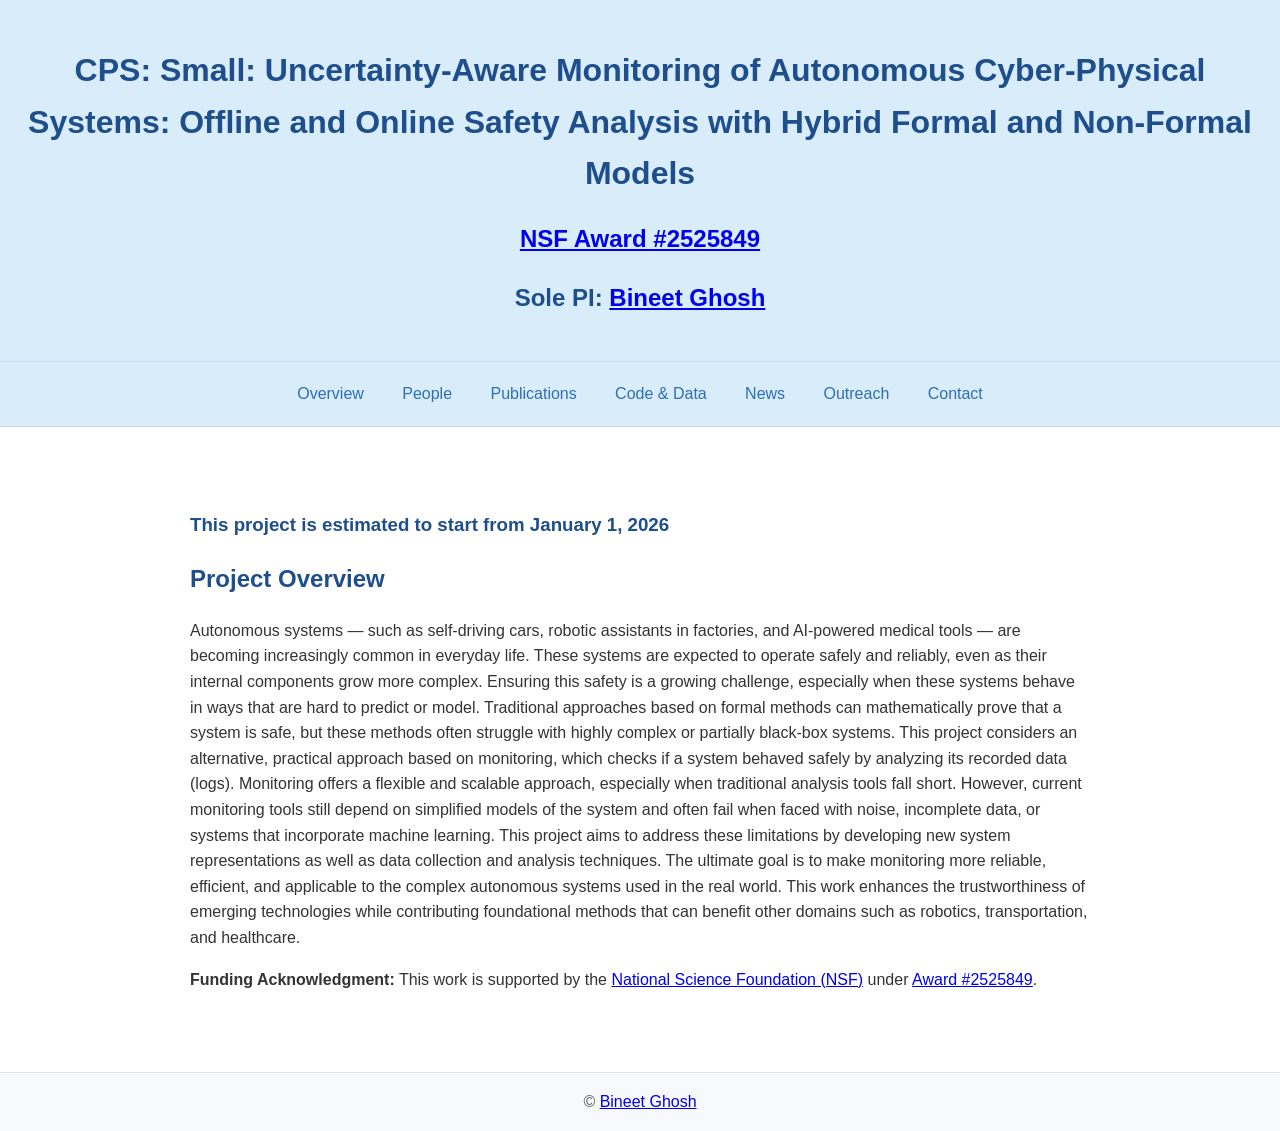
==== CPS_Monitoring_25/index.html @ 7c51f82e "Updates" ====
<!DOCTYPE html>
<html lang="en">
<head>
  <meta charset="UTF-8">
  <title>NSF Award - Overview</title>
  <link rel="stylesheet" href="style.css">
</head>
<body> 
  <header>
    <h1>CPS: Small: Uncertainty-Aware Monitoring of Autonomous Cyber-Physical Systems: Offline and Online Safety Analysis with Hybrid Formal and Non-Formal Models</h1>
    <h2><a href="https://www.nsf.gov/awardsearch/showAward?AWD_ID=2525849&HistoricalAwards=false" target="_blank">NSF Award #2525849</a></h2>
	<h2>Sole PI: <a href="https://bineet.cs.ua.edu/" target="_blank">Bineet Ghosh</a></h2>
  </header>
  <nav>
    <ul>
      <li><a href="index.html">Overview</a></li>
      <li><a href="people.html">People</a></li>
      <li><a href="publications.html">Publications</a></li>
      <li><a href="code_data.html">Code & Data</a></li>
      <li><a href="news.html">News</a></li>
      <li><a href="outreach.html">Outreach</a></li>
      <li><a href="contact.html">Contact</a></li>
    </ul>
  </nav>
  <main>
  
	<h3>This project is estimated to start from January 1, 2026</h3>
  
    <h2>Project Overview</h2>
	
    <p>Autonomous systems &#8212 such as self-driving cars, robotic assistants in factories, and AI-powered medical tools &#8212 are becoming increasingly common in everyday life. These systems are expected to operate safely and reliably, even as their internal components grow more complex. Ensuring this safety is a growing challenge, especially when these systems behave in ways that are hard to predict or model. Traditional approaches based on formal methods can mathematically prove that a system is safe, but these methods often struggle with highly complex or partially black-box systems. This project considers an alternative, practical approach based on monitoring, which checks if a system behaved safely by analyzing its recorded data (logs). Monitoring offers a flexible and scalable approach, especially when traditional analysis tools fall short. However, current monitoring tools still depend on simplified models of the system and often fail when faced with noise, incomplete data, or systems that incorporate machine learning. This project aims to address these limitations by developing new system representations as well as data collection and analysis techniques. The ultimate goal is to make monitoring more reliable, efficient, and applicable to the complex autonomous systems used in the real world. This work enhances the trustworthiness of emerging technologies while contributing foundational methods that can benefit other domains such as robotics, transportation, and healthcare.</p>
	
    <p><strong>Funding Acknowledgment:</strong> This work is supported by the <a href="https://www.nsf.gov/" target="_blank">National Science Foundation (NSF)</a> under <a href="https://www.nsf.gov/awardsearch/showAward?AWD_ID=2525849&HistoricalAwards=false" target="_blank">Award #2525849</a>.</p>
  </main>
  <footer>&copy; <a href="https://bineet.cs.ua.edu/" target="_blank">Bineet Ghosh</a></footer>
</body>
</html>
---- CPS_Monitoring_25/style.css ----
/* style.css — Light blue header/nav */

body {
  font-family: Arial, sans-serif;
  margin: 0;
  padding: 0;
  line-height: 1.6;
  background: #ffffff; /* keep body white for readability */
  color: #333333;
}

header {
  background: #d9ecfa; /* light blue header */
  color: #1e4e8c;      /* darker blue text */
  padding: 1.5rem;
  text-align: center;
}

nav ul {
  display: flex;
  justify-content: center;
  list-style: none;
  margin: 0;
  padding: 0.5rem 0;
  background: #d9ecfa; /* same light blue as header */
  border-top: 1px solid #c3ddf5;
  border-bottom: 1px solid #c3ddf5;
}

nav ul li {
  margin: 0;
}

nav ul li a {
  display: block;
  padding: 0.7rem 1.2rem;
  color: #2d6eb6; /* medium blue */
  text-decoration: none;
  font-weight: 500;
}

nav ul li a:hover {
  background: #bcdcf7; /* slightly darker blue hover */
  border-radius: 6px;
}

main {
  max-width: 900px;
  margin: 2rem auto;
  padding: 2rem;
}

h1, h2, h3 {
  color: #1e4e8c; /* heading text in dark blue */
}

footer {
  text-align: center;
  padding: 1rem;
  background: #f7f9fc;
  color: #555555;
  margin-top: 2rem;
  border-top: 1px solid #e0e6ef;
}
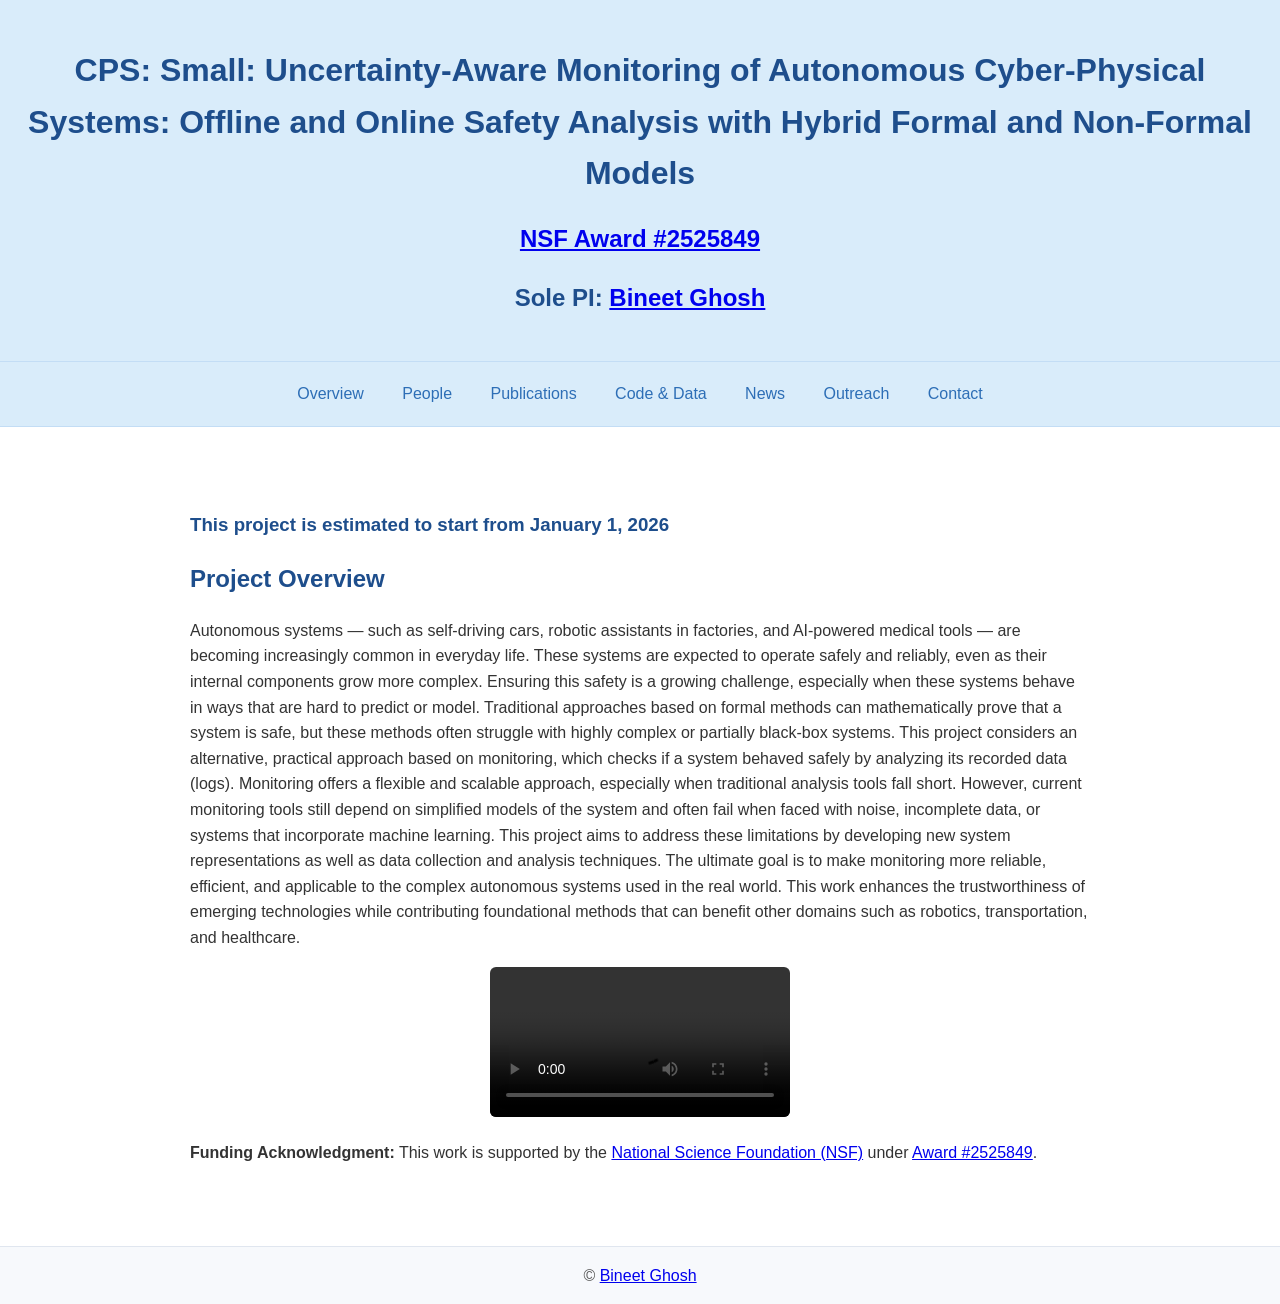
==== commit 67abc7ab: "Major updates: NSF Page + Posto" ====
--- a/CPS_Monitoring_25/index.html
+++ b/CPS_Monitoring_25/index.html
@@ -30,6 +30,13 @@
 	
     <p>Autonomous systems &#8212 such as self-driving cars, robotic assistants in factories, and AI-powered medical tools &#8212 are becoming increasingly common in everyday life. These systems are expected to operate safely and reliably, even as their internal components grow more complex. Ensuring this safety is a growing challenge, especially when these systems behave in ways that are hard to predict or model. Traditional approaches based on formal methods can mathematically prove that a system is safe, but these methods often struggle with highly complex or partially black-box systems. This project considers an alternative, practical approach based on monitoring, which checks if a system behaved safely by analyzing its recorded data (logs). Monitoring offers a flexible and scalable approach, especially when traditional analysis tools fall short. However, current monitoring tools still depend on simplified models of the system and often fail when faced with noise, incomplete data, or systems that incorporate machine learning. This project aims to address these limitations by developing new system representations as well as data collection and analysis techniques. The ultimate goal is to make monitoring more reliable, efficient, and applicable to the complex autonomous systems used in the real world. This work enhances the trustworthiness of emerging technologies while contributing foundational methods that can benefit other domains such as robotics, transportation, and healthcare.</p>
 	
+    <p style="text-align:center;">
+      <video controls style="max-width:60%; border-radius:6px;">
+        <source src="files/CPS_Monitoring_25.mp4" type="video/mp4">
+      </video>
+    </p>
+
+
     <p><strong>Funding Acknowledgment:</strong> This work is supported by the <a href="https://www.nsf.gov/" target="_blank">National Science Foundation (NSF)</a> under <a href="https://www.nsf.gov/awardsearch/showAward?AWD_ID=2525849&HistoricalAwards=false" target="_blank">Award #2525849</a>.</p>
   </main>
   <footer>&copy; <a href="https://bineet.cs.ua.edu/" target="_blank">Bineet Ghosh</a></footer>
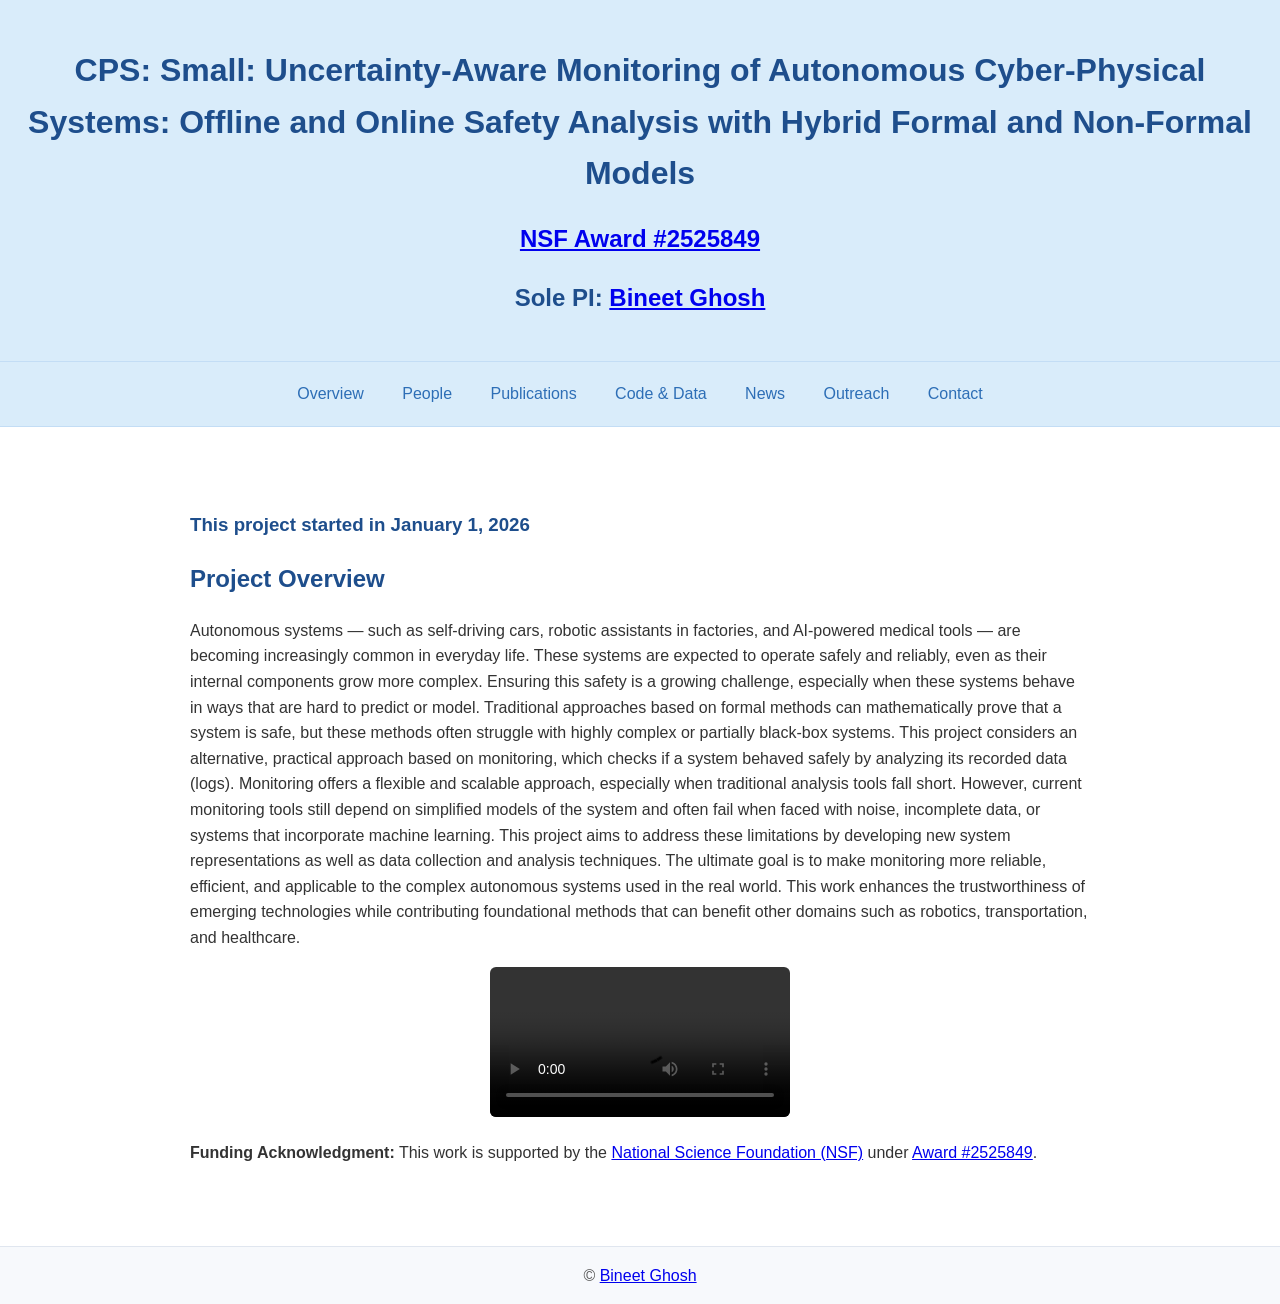
==== commit e8de1068: "Updates" ====
--- a/CPS_Monitoring_25/index.html
+++ b/CPS_Monitoring_25/index.html
@@ -24,7 +24,7 @@
   </nav>
   <main>
   
-	<h3>This project is estimated to start from January 1, 2026</h3>
+	<h3>This project started in January 1, 2026</h3>
   
     <h2>Project Overview</h2>
 	
